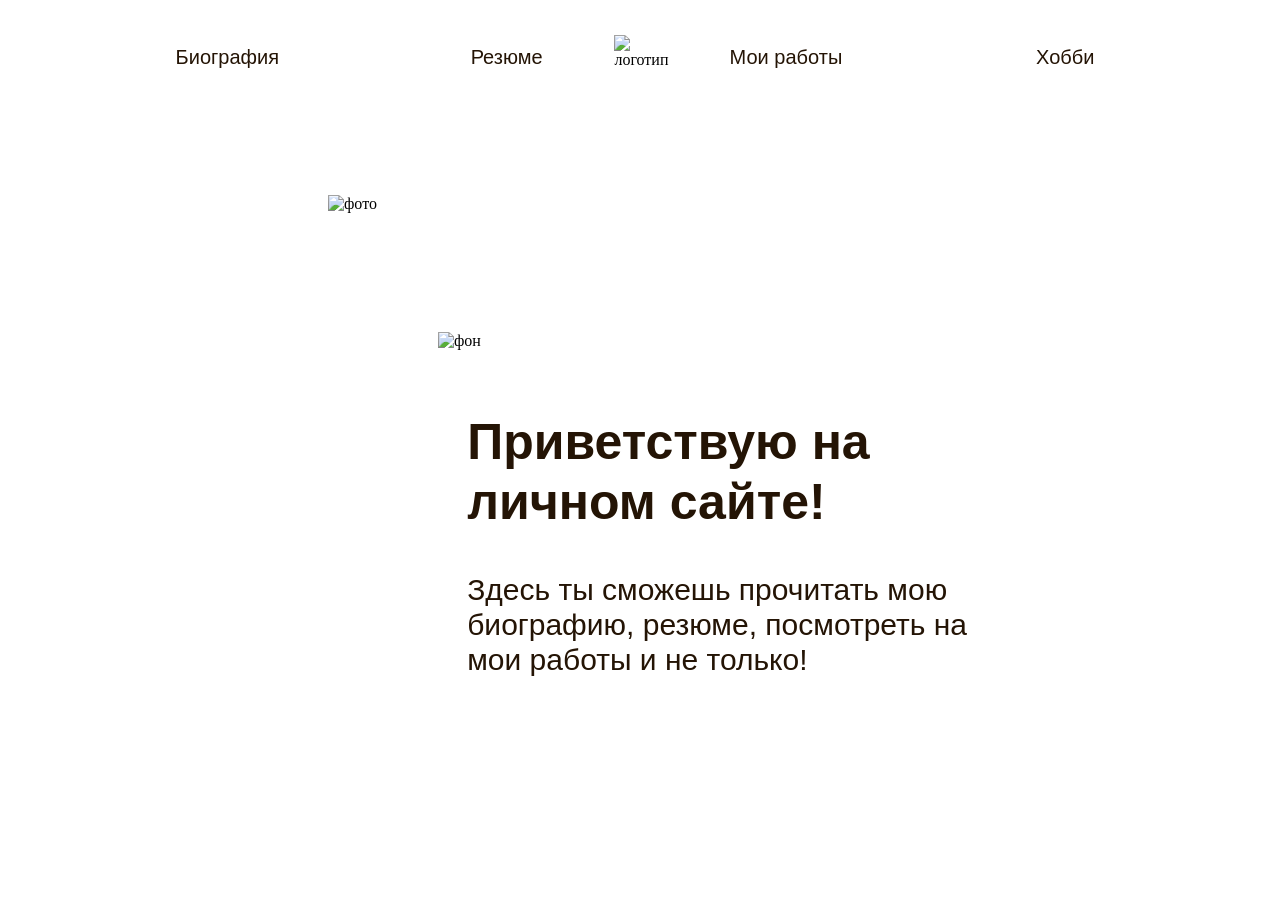
==== about.html @ d95c2132 "Add files via upload" ====
<!DOCTYPE html>
<html>
  <head>
    <meta charset= "utf-8" />
    <title> Мой сайт
    </title>
    <meta name= "Author" content= "Куценко Евгений" lang= "ru" />
    <meta name= "Description" content= "Сайт обо мне и моих увлечениях" lang= 'ru' />
    <meta name= "Keywords" content= "Куценко Евгений хобби резюме музыка программирование" />
    <meta http-equiv= "Expires" content= "Tue, 9 Aug 2023 11:00:00 GMT" />
    <meta http-equiv= "Cache-control" content= "no-cache" />
    <meta name= "Date" content= "Sat, 27 Feb 2020 11:00:00 + 2:00 GMT" />
    <link rel= "stylesheet" href= "index.css">
  </head>
  <body>
    <header><!-Шапка сайта->
      <div id= "menu">
          <a href= "#">Биография</font></a>
          <a href= "#">Резюме</font></a>
        <img id= "logo" src= "Графика/оригинал/лого.png" alt= "логотип">
          <a href= "#">Мои работы</font></a>
          <a href= "#">Хобби</font></a>
      </div>
    </header>
    <main>
    <div id= "First-screen">
      <img id= "photo" src= "Графика/оригинал/я.png" alt= "фото">
      <div id="text">
        <div id= "priv">
          <p class= "priv1">Приветствую на личном сайте!</p>
          <p class= "priv2">Здесь ты сможешь прочитать мою биографию, резюме, посмотреть на мои работы и не только!</p>
        </div>
      <img id= "white" src= "Графика/оригинал/фон.png" alt= "фон">
      </div>
    </div>
    </main>
    <footer></footer>
  </body>
</html>
---- index.css ----
@font-face {
  font-family: Kokoro;
  font-style: normal;
  font-weight: 400;
  src: url("Шрифты/Kokoro/kokoro/Kokoro-Regular.ttf") format("truetype");
}
}
body, html {
  width: 100%;
  height: 100%;
}
body
{
  background-image: url(Графика/оригинал/главэкран.png);
  background-size: 1500px 715px;
}
header, #menu{
  display: flex;
  justify-content: space-evenly;
  width: 100%;
  height: 15%;
}
a {
  display:block;
  float:left;
  width: 120px;
  margin-top: 3%;
  margin-left: 1%;
  color: rgba(36, 20, 5, 1);
  font-family: Kokoro, sans-serif;
  text-decoration: none;
  text-align: center;
  font-size: 20px;
}
a:hover {
  color: rgba(36, 20, 5, 0.6);
}
a:active {
  color: rgba(36, 20, 5, 0.6);
  background-image: url("Графика/оригинал/обводка.png");
  background-size: 120px 30px;
}
a:visited {
  text-decoration: underline;
}
#logo {
  position: absolute;
  float: left;
  width: 5%;
  margin-left:1%;
  top: 35px;
  bottom: 0px;
}
main {
  margin-top: 10%;
  width: 100%;
  height: 70%;
}
#First-screen {
  width: 100%;
  height: 70%;
}
#photo {
  position: absolute;
  width: 207px;
  height: 254.78px;
  margin-left: 25%;
  margin-top: 0;
  margin-bottom: 0;
}
#text {
  position: absolute;
  width: 586px;
  height: 280px;
  right: 20%;
  bottom: 32%;
}
#white {
  width: 586px;
  height: 280px;
}
#priv {
  position: absolute;
  display: flex;
  flex-direction: column;
  justify-content: space-evenly;
  width: 580px;
  height: 270px;
  margin-left: 1%;
  right: 0;
  top: 30px;
}
.priv1 {
  width: 420px;
  height: 80px;
  margin-left: 4%;

  font-family: "Kokoro", sans-serif;
  font-style: normal;
  font-weight: 600;
  font-size: 50px;
  line-height: 60px;
  color: rgba(36, 20, 5, 1);
}
.priv2 {
  width: 550px;
  height: 120px;
  margin-left: 4%;
  margin-bottom: 22%;

  font-family: "Kokoro", sans-serif;
  font-style: normal;
  font-weight: 400;
  font-size: 30px;
  line-height: 35px;
  color: rgba(36, 20, 5, 1);
}
footer {
  width: 0%;
  height: 0%;
}
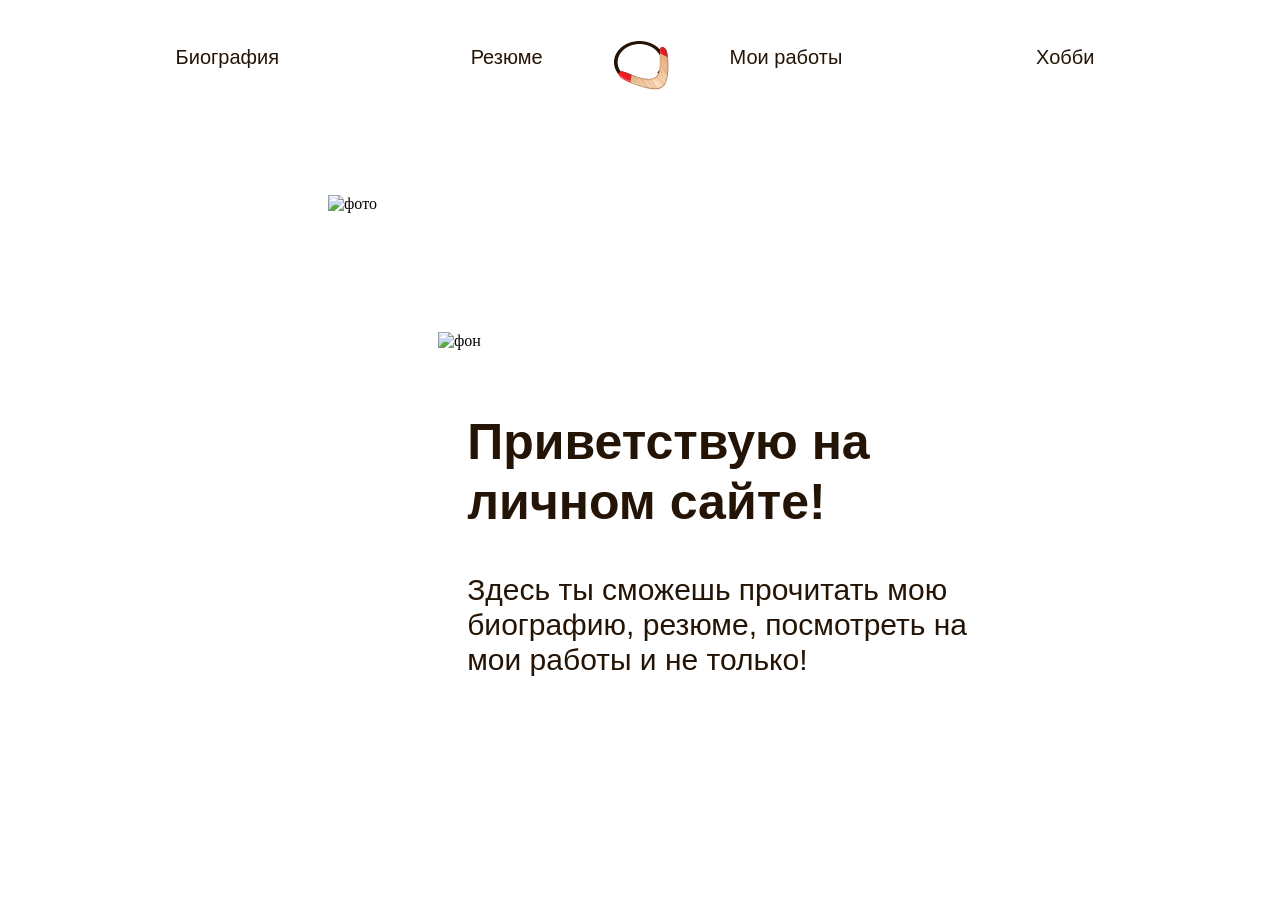
==== commit 9d527a8b: "Update about.html" ====
--- a/about.html
+++ b/about.html
@@ -1,39 +1,39 @@
-<!DOCTYPE html>
-<html>
-  <head>
-    <meta charset= "utf-8" />
-    <title> Мой сайт
-    </title>
-    <meta name= "Author" content= "Куценко Евгений" lang= "ru" />
-    <meta name= "Description" content= "Сайт обо мне и моих увлечениях" lang= 'ru' />
-    <meta name= "Keywords" content= "Куценко Евгений хобби резюме музыка программирование" />
-    <meta http-equiv= "Expires" content= "Tue, 9 Aug 2023 11:00:00 GMT" />
-    <meta http-equiv= "Cache-control" content= "no-cache" />
-    <meta name= "Date" content= "Sat, 27 Feb 2020 11:00:00 + 2:00 GMT" />
-    <link rel= "stylesheet" href= "index.css">
-  </head>
-  <body>
-    <header><!-Шапка сайта->
-      <div id= "menu">
-          <a href= "#">Биография</font></a>
-          <a href= "#">Резюме</font></a>
-        <img id= "logo" src= "Графика/оригинал/лого.png" alt= "логотип">
-          <a href= "#">Мои работы</font></a>
-          <a href= "#">Хобби</font></a>
-      </div>
-    </header>
-    <main>
-    <div id= "First-screen">
-      <img id= "photo" src= "Графика/оригинал/я.png" alt= "фото">
-      <div id="text">
-        <div id= "priv">
-          <p class= "priv1">Приветствую на личном сайте!</p>
-          <p class= "priv2">Здесь ты сможешь прочитать мою биографию, резюме, посмотреть на мои работы и не только!</p>
-        </div>
-      <img id= "white" src= "Графика/оригинал/фон.png" alt= "фон">
-      </div>
-    </div>
-    </main>
-    <footer></footer>
-  </body>
-</html>
+<!DOCTYPE html>
+<html>
+  <head>
+    <meta charset= "utf-8" />
+    <title> Мой сайт
+    </title>
+    <meta name= "Author" content= "Куценко Евгений" lang= "ru" />
+    <meta name= "Description" content= "Сайт обо мне и моих увлечениях" lang= 'ru' />
+    <meta name= "Keywords" content= "Куценко Евгений хобби резюме музыка программирование" />
+    <meta http-equiv= "Expires" content= "Tue, 9 Aug 2023 11:00:00 GMT" />
+    <meta http-equiv= "Cache-control" content= "no-cache" />
+    <meta name= "Date" content= "Sat, 27 Feb 2020 11:00:00 + 2:00 GMT" />
+    <link rel= "stylesheet" href= "index.css">
+  </head>
+  <body>
+    <header><!-Шапка сайта->
+      <div id= "menu">
+          <a href= "#">Биография</font></a>
+          <a href= "#">Резюме</font></a>
+        <img id= "logo" src= "Graphics/original/лого.png" alt= "логотип">
+          <a href= "#">Мои работы</font></a>
+          <a href= "#">Хобби</font></a>
+      </div>
+    </header>
+    <main>
+    <div id= "First-screen">
+      <img id= "photo" src= "Графика/оригинал/я.png" alt= "фото">
+      <div id="text">
+        <div id= "priv">
+          <p class= "priv1">Приветствую на личном сайте!</p>
+          <p class= "priv2">Здесь ты сможешь прочитать мою биографию, резюме, посмотреть на мои работы и не только!</p>
+        </div>
+      <img id= "white" src= "Графика/оригинал/фон.png" alt= "фон">
+      </div>
+    </div>
+    </main>
+    <footer></footer>
+  </body>
+</html>
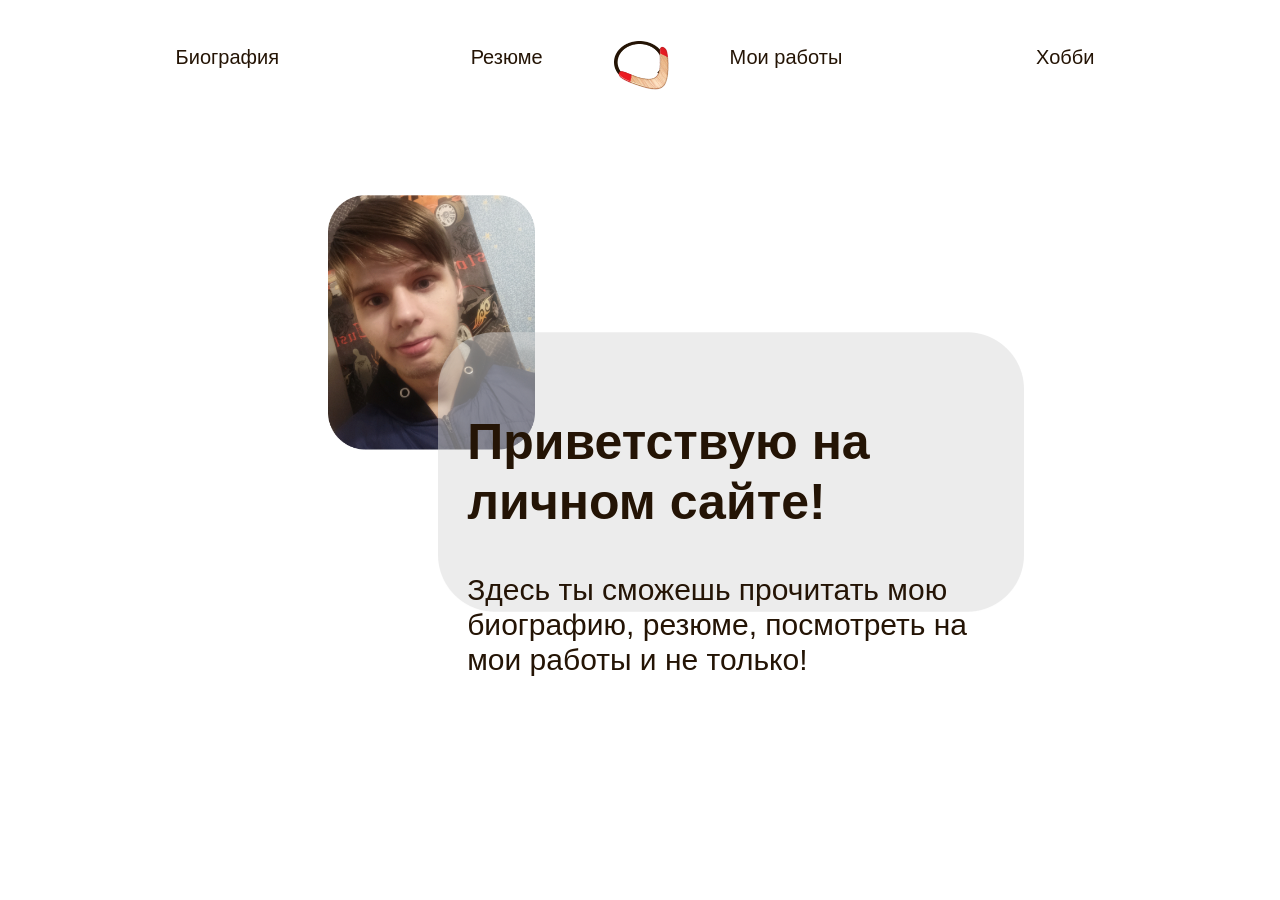
==== commit c60c1193: "Update about.html" ====
--- a/about.html
+++ b/about.html
@@ -24,13 +24,13 @@
     </header>
     <main>
     <div id= "First-screen">
-      <img id= "photo" src= "Графика/оригинал/я.png" alt= "фото">
+      <img id= "photo" src= "Graphics/original/я.png" alt= "фото">
       <div id="text">
         <div id= "priv">
           <p class= "priv1">Приветствую на личном сайте!</p>
           <p class= "priv2">Здесь ты сможешь прочитать мою биографию, резюме, посмотреть на мои работы и не только!</p>
         </div>
-      <img id= "white" src= "Графика/оригинал/фон.png" alt= "фон">
+      <img id= "white" src= "Graphics/original/фон.png" alt= "фон">
       </div>
     </div>
     </main>
